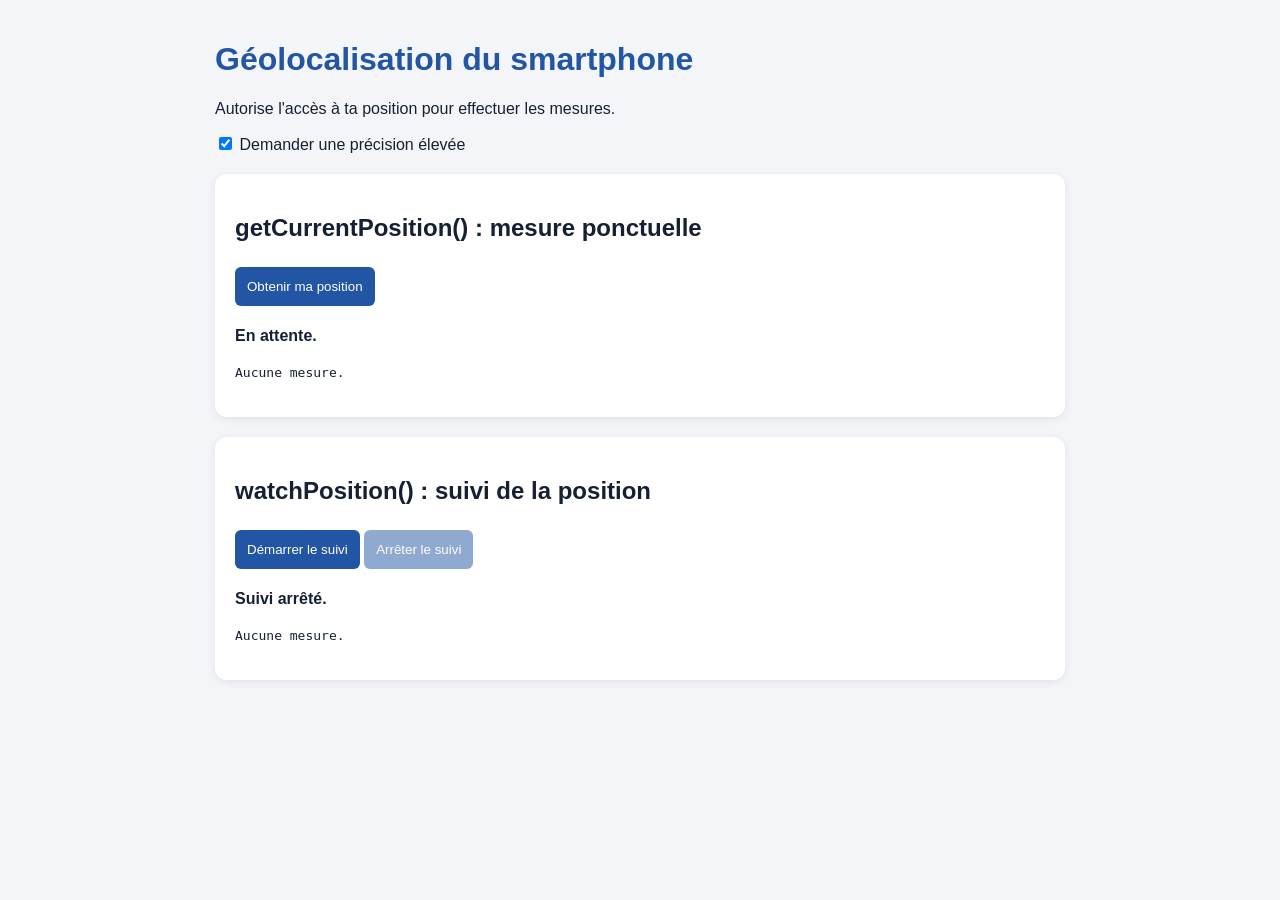
==== geolocalisation.html @ 354880b4 "second commit" ====
<!DOCTYPE html>
<html lang="fr">
<head>
  <meta charset="UTF-8">
  <meta name="viewport" content="width=device-width, initial-scale=1">
  <title>Géolocalisation</title>
  <link rel="stylesheet" href="style.css">
  <script src="script.js" defer></script>
</head>
<body>
  <h1>Géolocalisation du smartphone</h1>
  <p>Autorise l'accès à ta position pour effectuer les mesures.</p>

  <label>
    <input type="checkbox" id="precision" checked>
    Demander une précision élevée
  </label>

  <section>
    <h2>getCurrentPosition() : mesure ponctuelle</h2>
    <button id="mesurer">Obtenir ma position</button>
    <p id="etatUnique" role="status">En attente.</p>
    <pre id="resultatUnique">Aucune mesure.</pre>
  </section>

  <section>
    <h2>watchPosition() : suivi de la position</h2>
    <button id="demarrer">Démarrer le suivi</button>
    <button id="arreter" disabled>Arrêter le suivi</button>
    <p id="etatSuivi" role="status">Suivi arrêté.</p>
    <pre id="resultatSuivi">Aucune mesure.</pre>
  </section>
</body>
</html>
---- style.css ----
body {
  font-family: Arial, sans-serif;
  max-width: 850px;
  margin: auto;
  padding: 20px;
  background: #f3f5f9;
  color: #172033;
}

h1 {
  color: #2255a4;
}

section {
  background: white;
  padding: 20px;
  margin: 20px 0;
  border-radius: 12px;
  box-shadow: 0 2px 8px #00000015;
}

button {
  padding: 12px;
  margin: 5px 0;
  border: none;
  border-radius: 6px;
  background: #2255a4;
  color: white;
  cursor: pointer;
}

button:disabled {
  opacity: 0.5;
  cursor: default;
}

pre {
  white-space: pre-wrap;
  overflow-wrap: anywhere;
  line-height: 1.8;
}

[role="status"] {
  font-weight: bold;
}
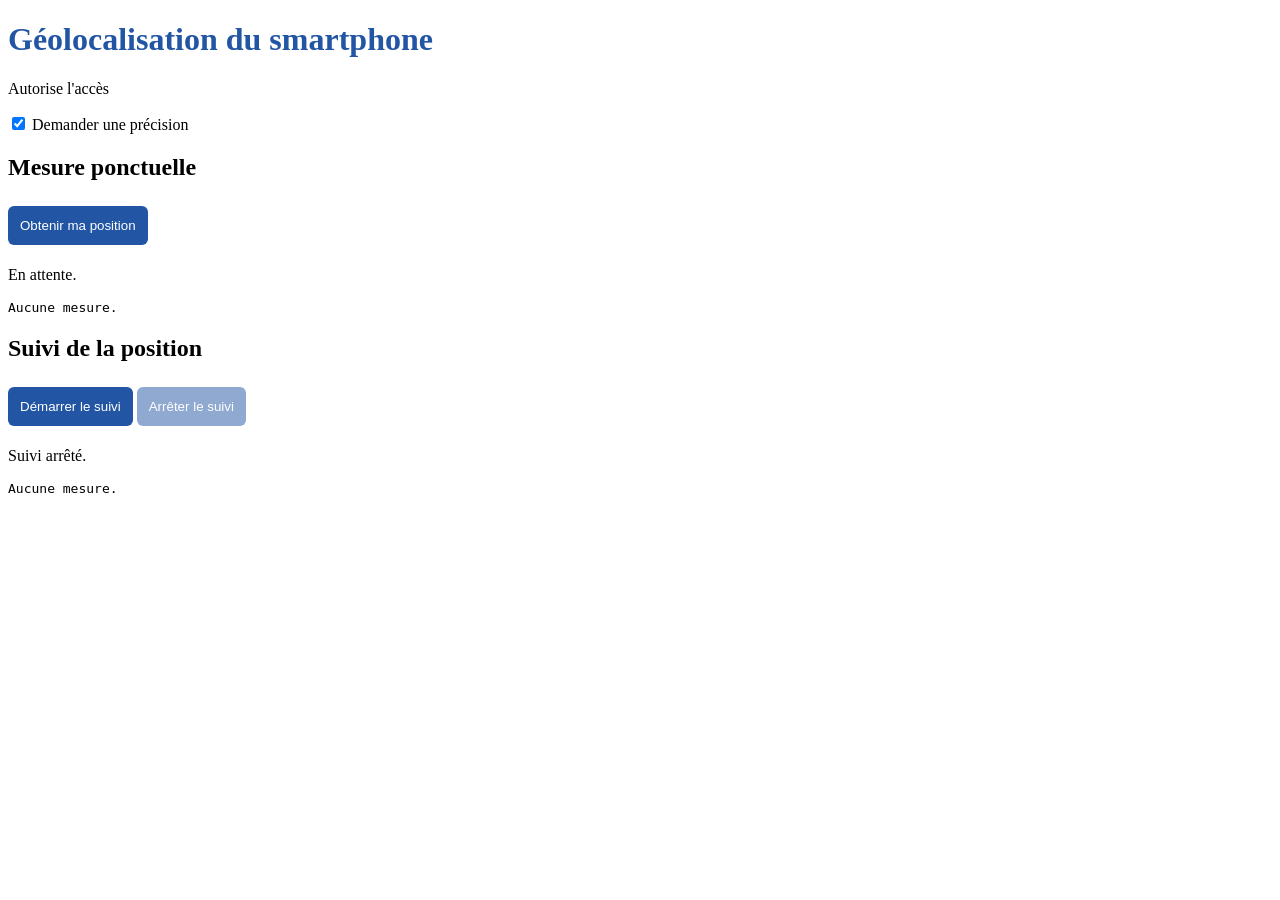
==== commit e44e3711: "modification commit" ====
--- a/geolocalisation.html
+++ b/geolocalisation.html
@@ -9,22 +9,22 @@
 </head>
 <body>
   <h1>Géolocalisation du smartphone</h1>
-  <p>Autorise l'accès à ta position pour effectuer les mesures.</p>
+  <p>Autorise l'accès</p>
 
   <label>
     <input type="checkbox" id="precision" checked>
-    Demander une précision élevée
+    Demander une précision 
   </label>
 
   <section>
-    <h2>getCurrentPosition() : mesure ponctuelle</h2>
+    <h2> Mesure ponctuelle</h2>
     <button id="mesurer">Obtenir ma position</button>
     <p id="etatUnique" role="status">En attente.</p>
     <pre id="resultatUnique">Aucune mesure.</pre>
   </section>
 
   <section>
-    <h2>watchPosition() : suivi de la position</h2>
+    <h2>Suivi de la position</h2>
     <button id="demarrer">Démarrer le suivi</button>
     <button id="arreter" disabled>Arrêter le suivi</button>
     <p id="etatSuivi" role="status">Suivi arrêté.</p>
--- a/style.css
+++ b/style.css
@@ -1,24 +1,6 @@
-body {
-  font-family: Arial, sans-serif;
-  max-width: 850px;
-  margin: auto;
-  padding: 20px;
-  background: #f3f5f9;
-  color: #172033;
-}
-
 h1 {
   color: #2255a4;
 }
-
-section {
-  background: white;
-  padding: 20px;
-  margin: 20px 0;
-  border-radius: 12px;
-  box-shadow: 0 2px 8px #00000015;
-}
-
 button {
   padding: 12px;
   margin: 5px 0;
@@ -33,13 +15,3 @@
   opacity: 0.5;
   cursor: default;
 }
-
-pre {
-  white-space: pre-wrap;
-  overflow-wrap: anywhere;
-  line-height: 1.8;
-}
-
-[role="status"] {
-  font-weight: bold;
-}
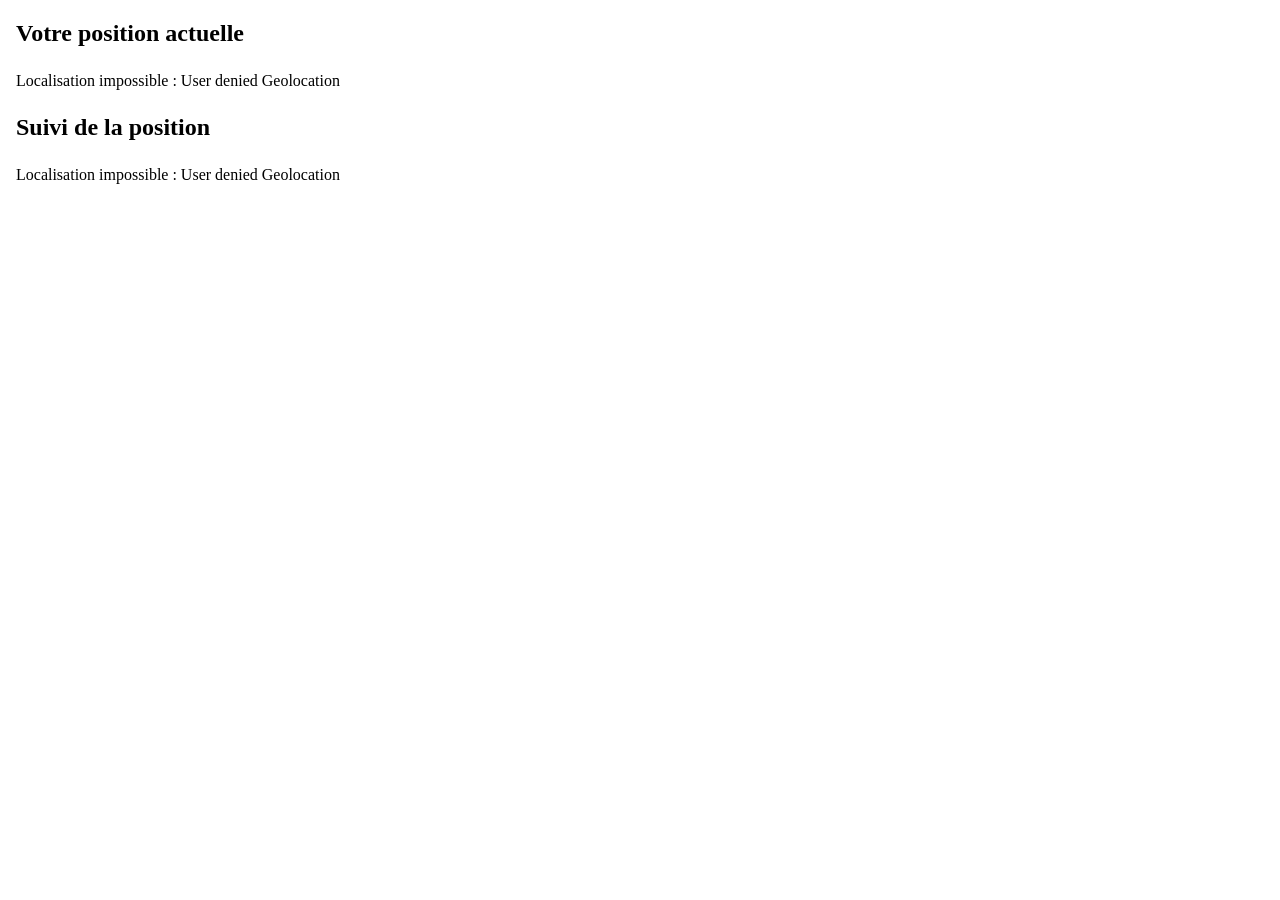
==== commit e7450989: "troisieme commit" ====
--- a/geolocalisation.html
+++ b/geolocalisation.html
@@ -8,27 +8,10 @@
   <script src="script.js" defer></script>
 </head>
 <body>
-  <h1>Géolocalisation du smartphone</h1>
-  <p>Autorise l'accès</p>
+  <h2>Votre position actuelle</h2>
+  <p id="position">Recherche de la position…</p>
 
-  <label>
-    <input type="checkbox" id="precision" checked>
-    Demander une précision 
-  </label>
-
-  <section>
-    <h2> Mesure ponctuelle</h2>
-    <button id="mesurer">Obtenir ma position</button>
-    <p id="etatUnique" role="status">En attente.</p>
-    <pre id="resultatUnique">Aucune mesure.</pre>
-  </section>
-
-  <section>
-    <h2>Suivi de la position</h2>
-    <button id="demarrer">Démarrer le suivi</button>
-    <button id="arreter" disabled>Arrêter le suivi</button>
-    <p id="etatSuivi" role="status">Suivi arrêté.</p>
-    <pre id="resultatSuivi">Aucune mesure.</pre>
-  </section>
+  <h2>Suivi de la position</h2>
+  <p id="suivi">En attente de la première mesure…</p>
 </body>
 </html>
--- a/style.css
+++ b/style.css
@@ -1,17 +1,14 @@
-h1 {
-  color: #2255a4;
-}
-button {
-  padding: 12px;
-  margin: 5px 0;
-  border: none;
-  border-radius: 6px;
-  background: #2255a4;
-  color: white;
-  cursor: pointer;
+body {
+  margin: 16px;
+  background: white;
+  color: black;
 }
 
-button:disabled {
-  opacity: 0.5;
-  cursor: default;
+#position, #suivi {
+  white-space: pre-line;
+  line-height: 1.7;
 }
+
+#bermudes{
+  color:blue;
+}
